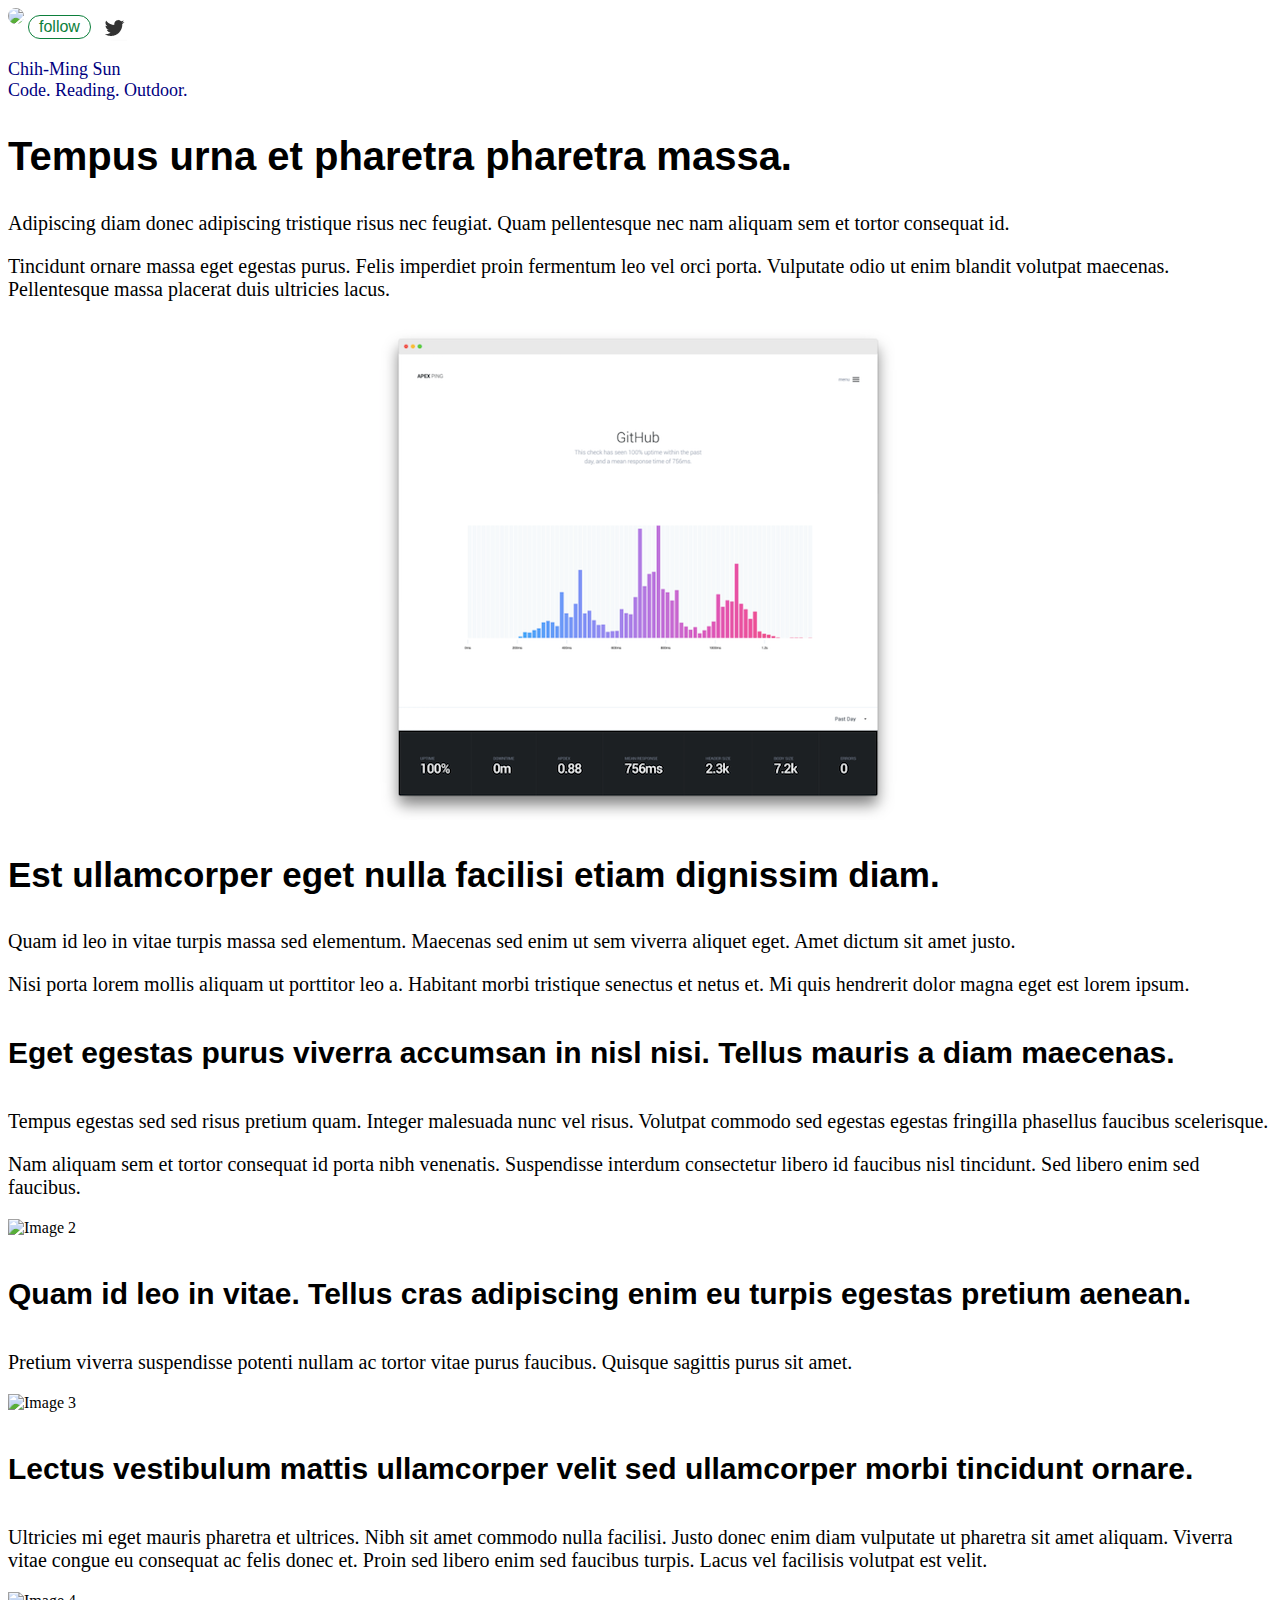
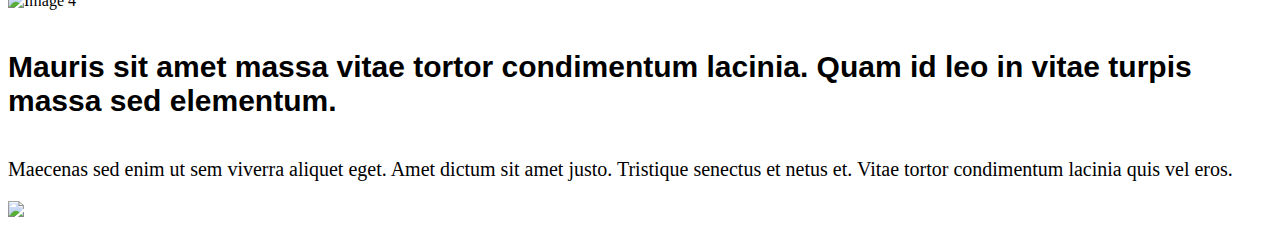
==== mediumBlog/medium_blog.html @ c8729099 "HTML and CSS exercise" ====
<!DOCTYPE html>
<html>
  <head>
    <meta charset="utf-8">
    <title>Medium Blog Mimic</title>
    <link href="medium_blog.css" rel="stylesheet" type="text/css">
  </head>
  <body>
    <div>
      <div>
        <img class="profile-img" src="https://placekitten.com/g/100/100">
        <span class="follow">follow</span>
        <img class="twitter" src="twitter.png" alt="Twitter Image">
        <p class="profile-info">  
          Chih-Ming Sun<br>
          Code. Reading. Outdoor.<br>
        </p>
      </div>
    </div>
    <div>
      <h2>
        Tempus urna et pharetra pharetra massa. 
      </h2>
      <p>
        Adipiscing diam donec adipiscing tristique risus nec feugiat. Quam pellentesque nec nam aliquam sem et tortor consequat id. 
      </p>
      <p>
        Tincidunt ornare massa eget egestas purus. Felis imperdiet proin fermentum leo vel orci porta. Vulputate odio ut enim blandit volutpat maecenas. Pellentesque massa placerat duis ultricies lacus. 
      </p>
      <img class="big-image" src="tj_blog_img1.png" alt="Image 1">
      <h3>
        Est ullamcorper eget nulla facilisi etiam dignissim diam.
      </h3>
      <p>
        Quam id leo in vitae turpis massa sed elementum. Maecenas sed enim ut sem viverra aliquet eget. Amet dictum sit amet justo.
      </p>
      <p>
        Nisi porta lorem mollis aliquam ut porttitor leo a. Habitant morbi tristique senectus et netus et. Mi quis hendrerit dolor magna eget est lorem ipsum. 
      </p>
      <h4>
        Eget egestas purus viverra accumsan in nisl nisi. Tellus mauris a diam maecenas.
      </h4>
      <p>
        Tempus egestas sed sed risus pretium quam. Integer malesuada nunc vel risus. Volutpat commodo sed egestas egestas fringilla phasellus faucibus scelerisque. 
      </p>
      <p>
        Nam aliquam sem et tortor consequat id porta nibh venenatis. Suspendisse interdum consectetur libero id faucibus nisl tincidunt. Sed libero enim sed faucibus.
      </p>
      <img class="big-image" src="https://dc-class.herokuapp.com/static/fullstack/projects/medium/tj_blog_img2.png" alt="Image 2">
      <h4>
        Quam id leo in vitae. Tellus cras adipiscing enim eu turpis egestas pretium aenean.
      </h4>
      <p>
        Pretium viverra suspendisse potenti nullam ac tortor vitae purus faucibus. Quisque sagittis purus sit amet. 
      </p>
      <img class="big-image" src="https://dc-class.herokuapp.com/static/fullstack/projects/medium/tj_blog_img3.png" alt="Image 3">
      <h4>
         Lectus vestibulum mattis ullamcorper velit sed ullamcorper morbi tincidunt ornare. 
      </h4>
      <p>
        Ultricies mi eget mauris pharetra et ultrices. Nibh sit amet commodo nulla facilisi. Justo donec enim diam vulputate ut pharetra sit amet aliquam. Viverra vitae congue eu consequat ac felis donec et. Proin sed libero enim sed faucibus turpis. Lacus vel facilisis volutpat est velit. 
      </p>
      <img class="big-image" src="https://dc-class.herokuapp.com/static/fullstack/projects/medium/tj_blog_img4.png" alt="Image 4">
      <h4>
        Mauris sit amet massa vitae tortor condimentum lacinia. Quam id leo in vitae turpis massa sed elementum.
      </h4>
      <p>
        Maecenas sed enim ut sem viverra aliquet eget. Amet dictum sit amet justo. Tristique senectus et netus et. Vitae tortor condimentum lacinia quis vel eros.
      </p>
      <img class="big-image" src="https://dc-class.herokuapp.com/static/fullstack/projects/medium/tj_blog_img5.png"
    </div>
  </body>
</html>
---- mediumBlog/medium_blog.css ----
.profile-info {
  font-family: "Times New Roman";
  font-size: 18px;
  color: navy;
}
p {
  font-family: "Times New Roman", serif;
  font-size: 20px;
  margin-left: auto;
  margin-right: auto;
}
h2 {
  font-family: "Georgia, Helvetica", sans-serif;
  font-size: 40px;
}
h3 {
  font-family: "Georgia, Helvetica", sans-serif;
  font-size: 35px;
}
h4 {
  font-family: "Georgia, Helvetica", sans-serif;
  font-size: 30px;
}
.profile-img {
  border-radius: 30px;
}
.big-image {
  margin: auto;
  display: block;
}
.follow {
  display: inline-block;
  margin-top: 7px;
  vertical-align: top;
  border: 1px solid #0C7F3B;
  border-radius: 12px;
  font-family: sans-serif;
  padding: 2px 10px 2px 10px;
  color: #0C7F3B;
}
.twitter {
  margin-top: 7px;
  vertical-align: top;
  margin-left: 7px;
}
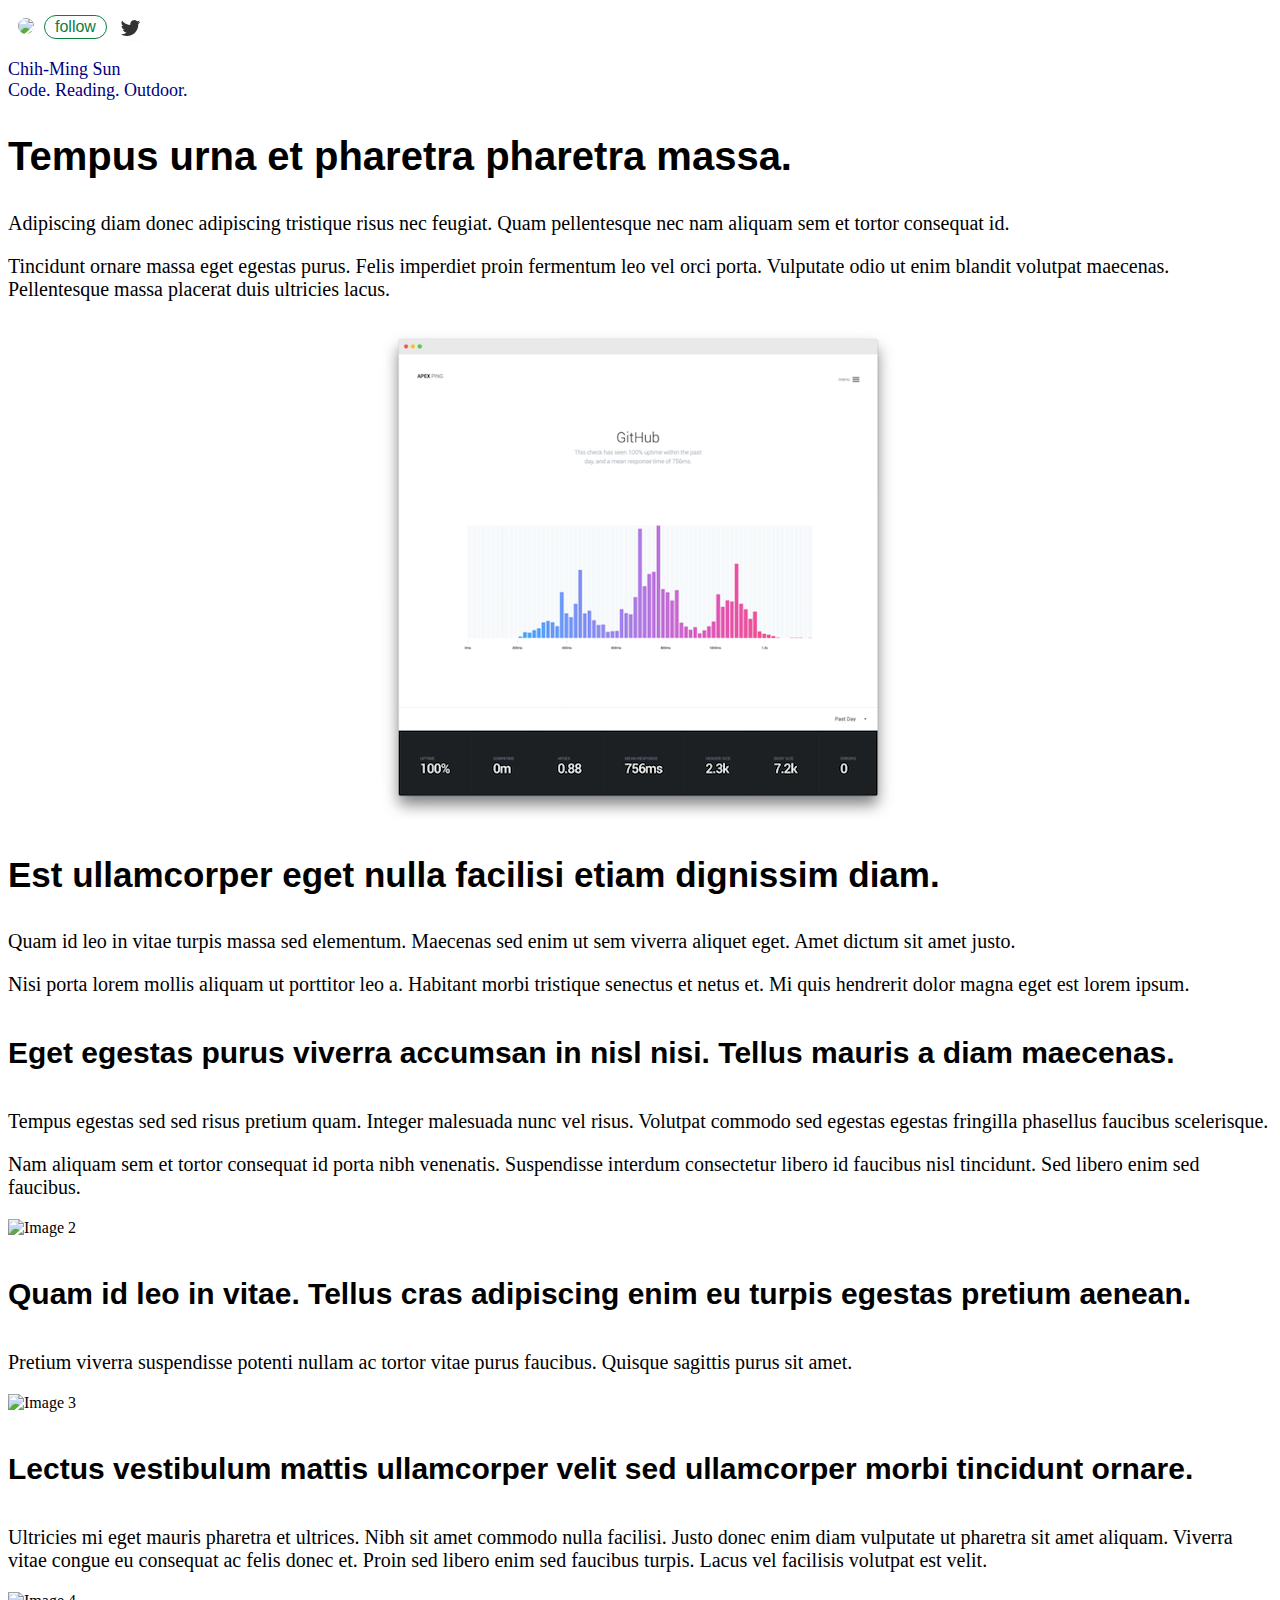
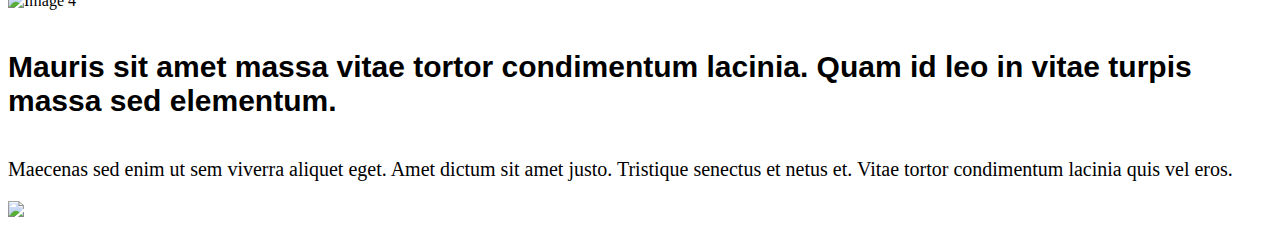
==== commit 3f4950c0: "HTML and CSS exercise" ====
--- a/mediumBlog/medium_blog.html
+++ b/mediumBlog/medium_blog.html
@@ -4,11 +4,17 @@
     <meta charset="utf-8">
     <title>Medium Blog Mimic</title>
     <link href="medium_blog.css" rel="stylesheet" type="text/css">
+    <style>
+      .profile-img {
+        float: left;
+        padding: 10px;
+      }
+    </style>
   </head>
   <body>
     <div>
       <div>
-        <img class="profile-img" src="https://placekitten.com/g/100/100">
+        <img class="profile-img" src="https://placekitten.com/g/102/102">
         <span class="follow">follow</span>
         <img class="twitter" src="twitter.png" alt="Twitter Image">
         <p class="profile-info">  
--- a/mediumBlog/medium_blog.css
+++ b/mediumBlog/medium_blog.css
@@ -22,7 +22,7 @@
   font-size: 30px;
 }
 .profile-img {
-  border-radius: 30px;
+  border-radius: 50px;
 }
 .big-image {
   margin: auto;
